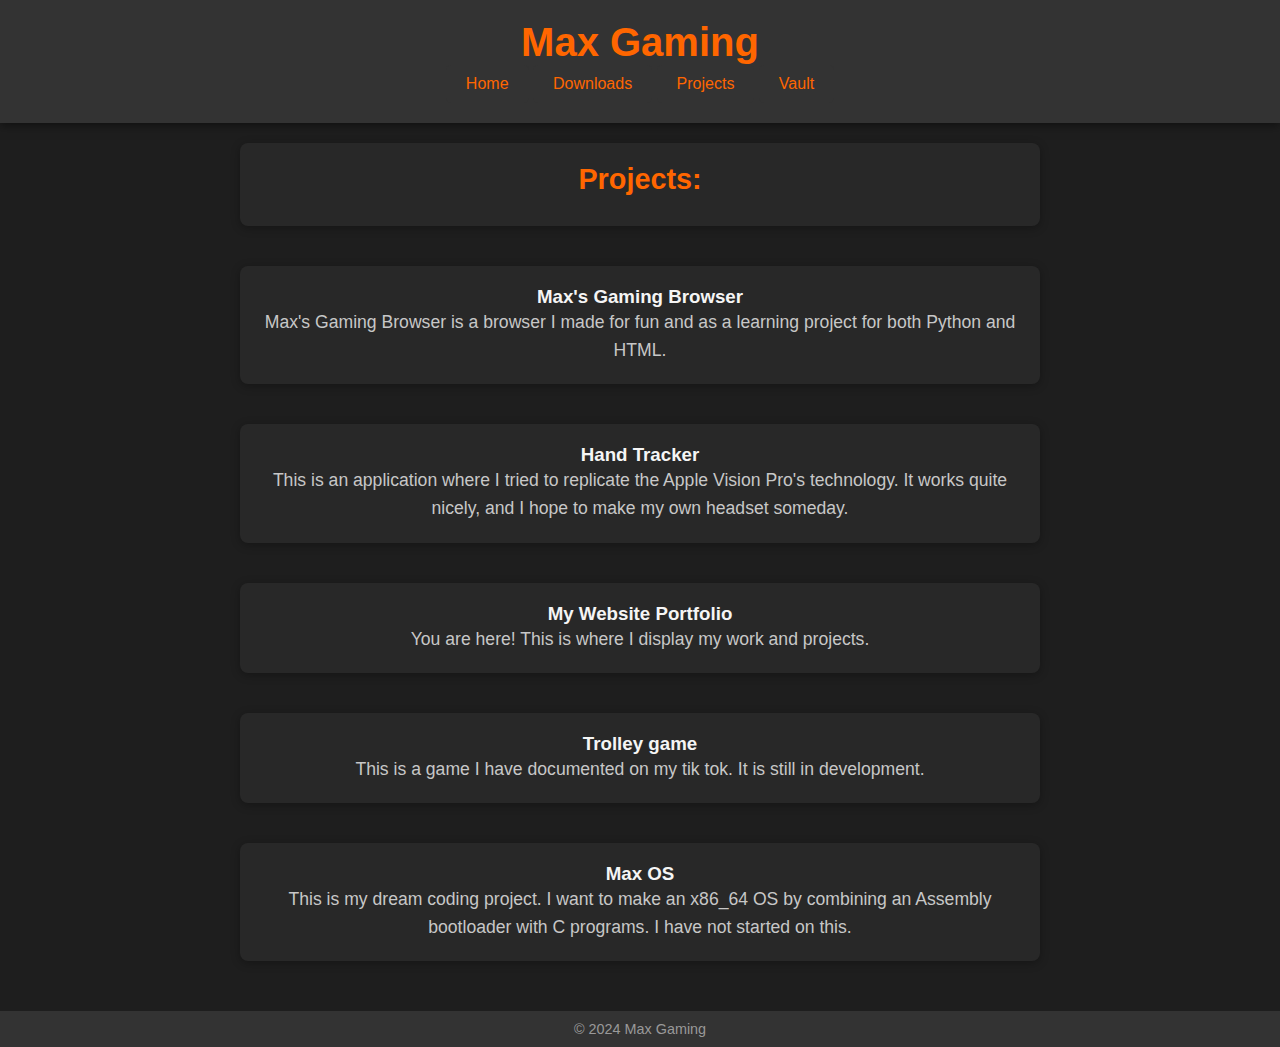
==== 1/pro.html @ df3de173 "Add files via upload" ====
<!DOCTYPE html>
<html lang="en">
<head>
    <meta charset="UTF-8">
    <meta name="viewport" content="width=device-width, initial-scale=1.0">
    <title>Max Gaming</title>
    <link rel="stylesheet" href="style.css">
</head>
<body>
    <header>
        <h1><strong>Max Gaming</strong></h1>
        <a href="home.html" class="button">Home</a>
        <a href="down.html" class="button">Downloads</a>
        <a href="pro.html" class="button">Projects</a>
        <a href="vaultpass.html" class="button">Vault</a>
    </header>

    <section>
        <h2>Projects:</h2>
    </section>

    <section>
        <h3>Max's Gaming Browser</h3>
        <p>Max's Gaming Browser is a browser I made for fun and as a learning project for both Python and HTML.</p>
    </section>

    <section>
        <h3>Hand Tracker</h3>
        <p>This is an application where I tried to replicate the Apple Vision Pro's technology. It works quite nicely, and I hope to make my own headset someday.</p>
    </section>

    <section>
        <h3>My Website Portfolio</h3>
        <p>You are here! This is where I display my work and projects.</p>
    </section>

    <section>
        <h3>Trolley game</h3>
        <p>This is a game I have documented on my tik tok. It is still in development.</p>
    </section>

    <section>
        <h3>Max OS</h3>
        <p>This is my dream coding project. I want to make an x86_64 OS by combining an Assembly bootloader with C programs. I have not started on this.</p>
    </section>

    <footer>
        <p>© 2024 Max Gaming</p>
    </footer>
</body>
</html>
---- 1/style.css ----
/* General styles */
        * {
            margin: 0;
            padding: 0;
            box-sizing: border-box;
            font-family: Arial, sans-serif;
        }

        body {
            background-color: #1e1e1e;
            color: #f5f5f5;
            display: flex;
            flex-direction: column;
            align-items: center;
            text-align: center;
        }

        /* Button styling for links */
        .button {
            display: inline-block;
            background-color: #333;
            color: #ff6600;
            padding: 10px 20px;
            font-size: 16px;
            border-radius: 5px;
            text-decoration: none; /* Remove underline */
            cursor: pointer; /* Pointer cursor on hover */
            transition: background-color 0.3s ease, color 0.3s ease;
        }

        .button:hover {
            background-color: #ff6600;
            color: #333;
        }

        /* Header */
        header {
            background-color: #333;
            width: 100%;
            padding: 20px 0;
            box-shadow: 0px 2px 10px rgba(0, 0, 0, 0.5);
        }

        header h1 {
            font-size: 2.5rem;
            color: #ff6600;
        }

        /* Sections */
        section {
            max-width: 800px;
            width: 90%;
            margin: 20px auto;
            padding: 20px;
            background-color: #282828;
            border-radius: 8px;
            box-shadow: 0px 2px 10px rgba(0, 0, 0, 0.3);
        }

        h2 {
            font-size: 1.8rem;
            color: #ff6600;
            margin-bottom: 10px;
        }

        .about-content p, section p {
            font-size: 1.1rem;
            line-height: 1.6;
            color: #c7c7c7;
        }

        /* Footer */
        footer {
            margin-top: 30px;
            padding: 10px 0;
            background-color: #333;
            width: 100%;
            color: #999;
            font-size: 0.9rem;
        }

        footer p {
            margin: 0;
        }
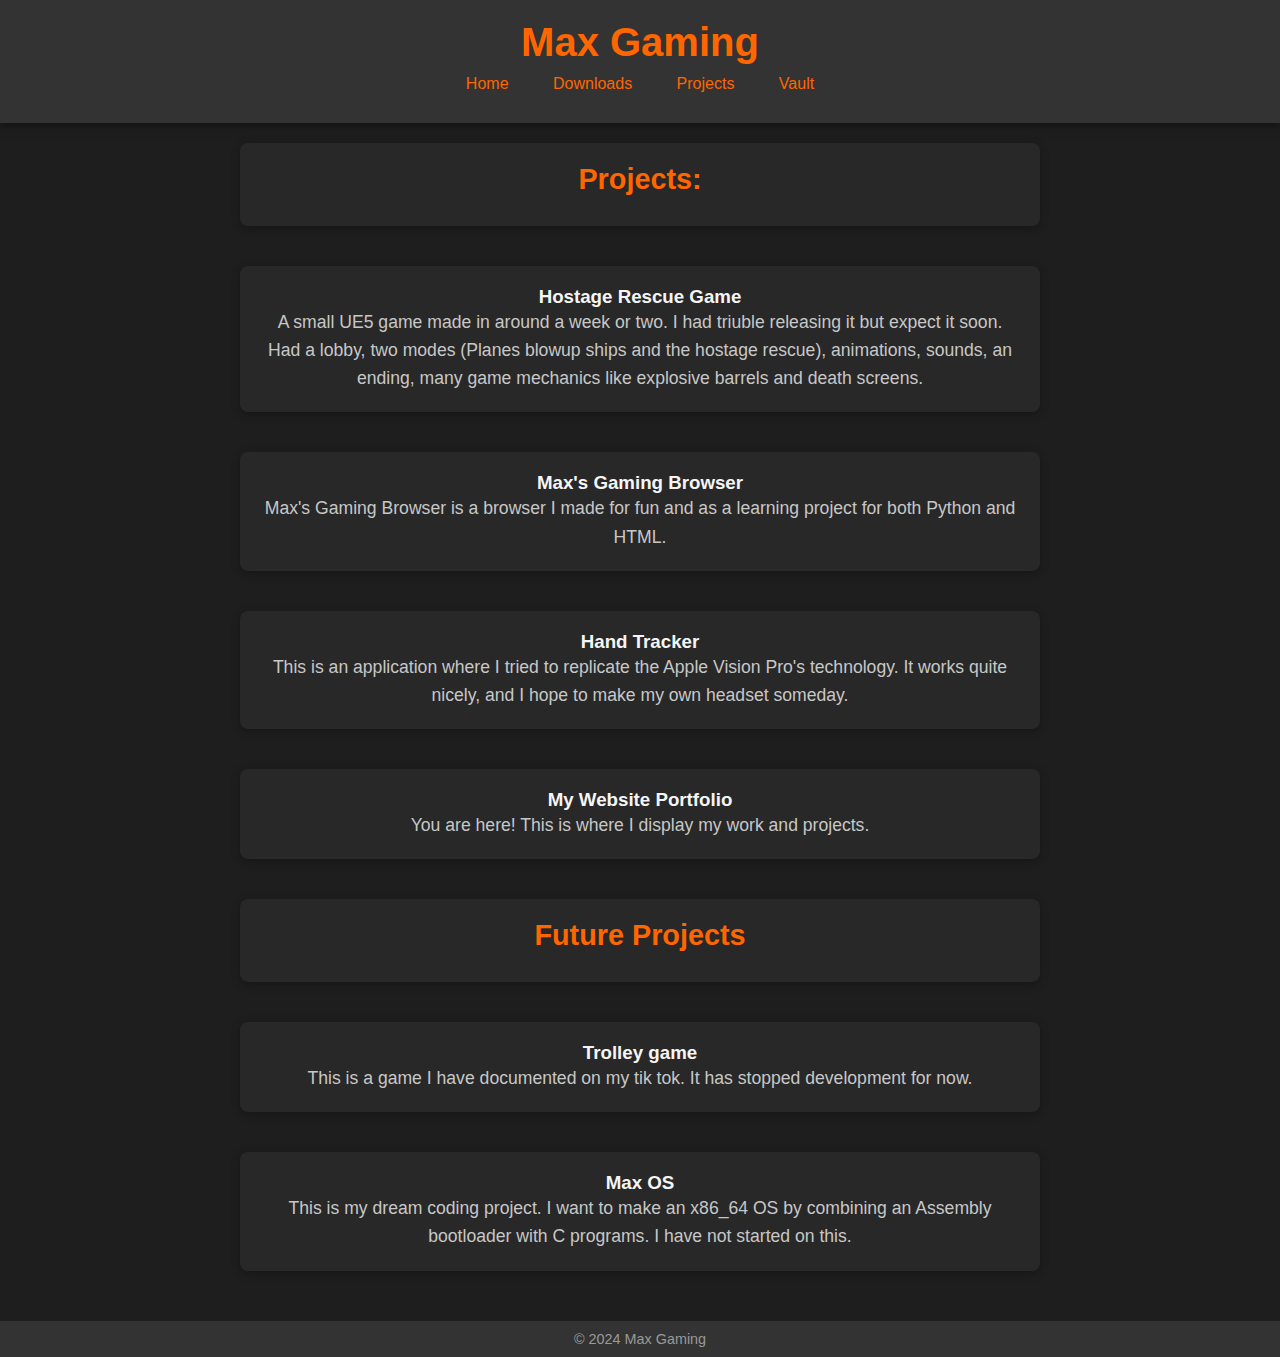
==== commit f3685ab8: "Update to projects" ====
--- a/1/pro.html
+++ b/1/pro.html
@@ -20,6 +20,11 @@
     </section>
 
     <section>
+        <h3>Hostage Rescue Game</h3>
+        <p>A small UE5 game made in around a week or two. I had triuble releasing it but expect it soon. Had a lobby, two modes (Planes blowup ships and the hostage rescue), animations, sounds, an ending, many game mechanics like explosive barrels and death screens.</p>
+    </section>
+
+    <section>
         <h3>Max's Gaming Browser</h3>
         <p>Max's Gaming Browser is a browser I made for fun and as a learning project for both Python and HTML.</p>
     </section>
@@ -35,8 +40,12 @@
     </section>
 
     <section>
+        <h2>Future Projects</h2>
+    </section>
+
+    <section>
         <h3>Trolley game</h3>
-        <p>This is a game I have documented on my tik tok. It is still in development.</p>
+        <p>This is a game I have documented on my tik tok. It has stopped development for now.</p>
     </section>
 
     <section>
